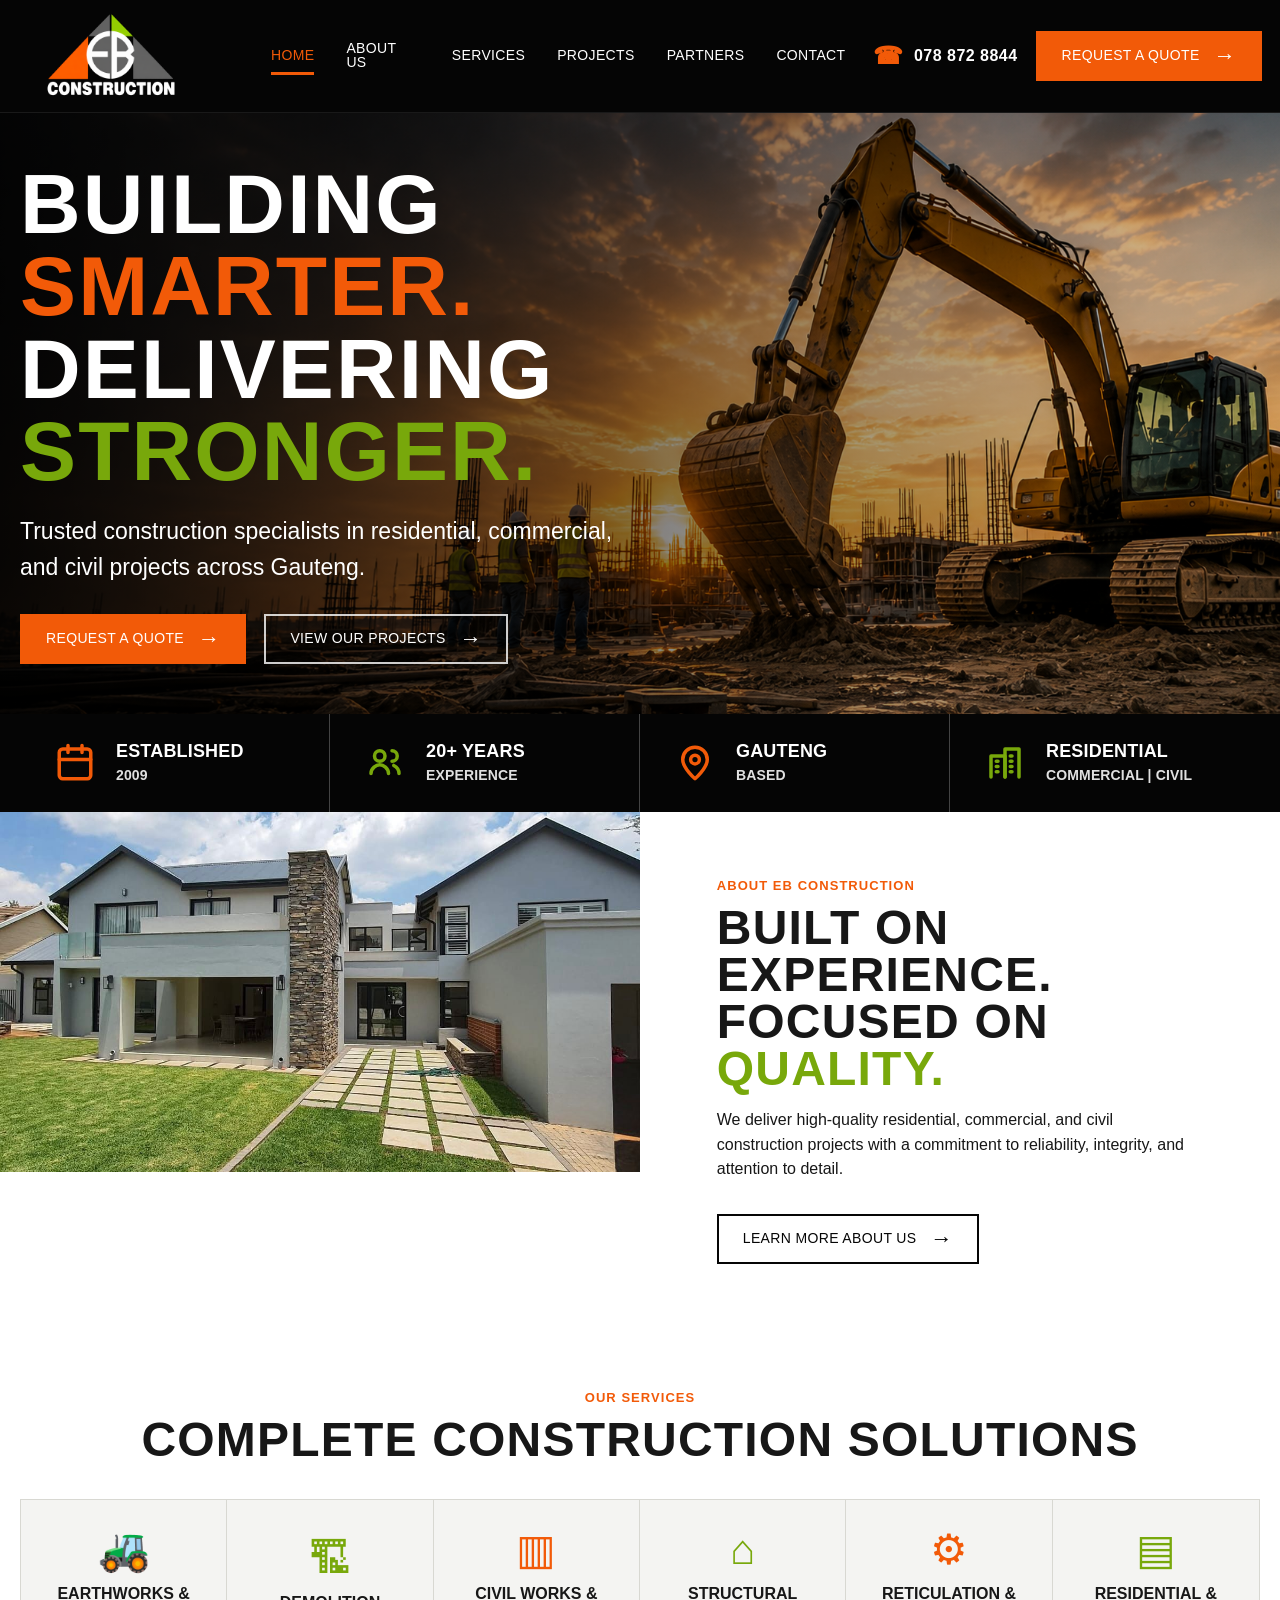
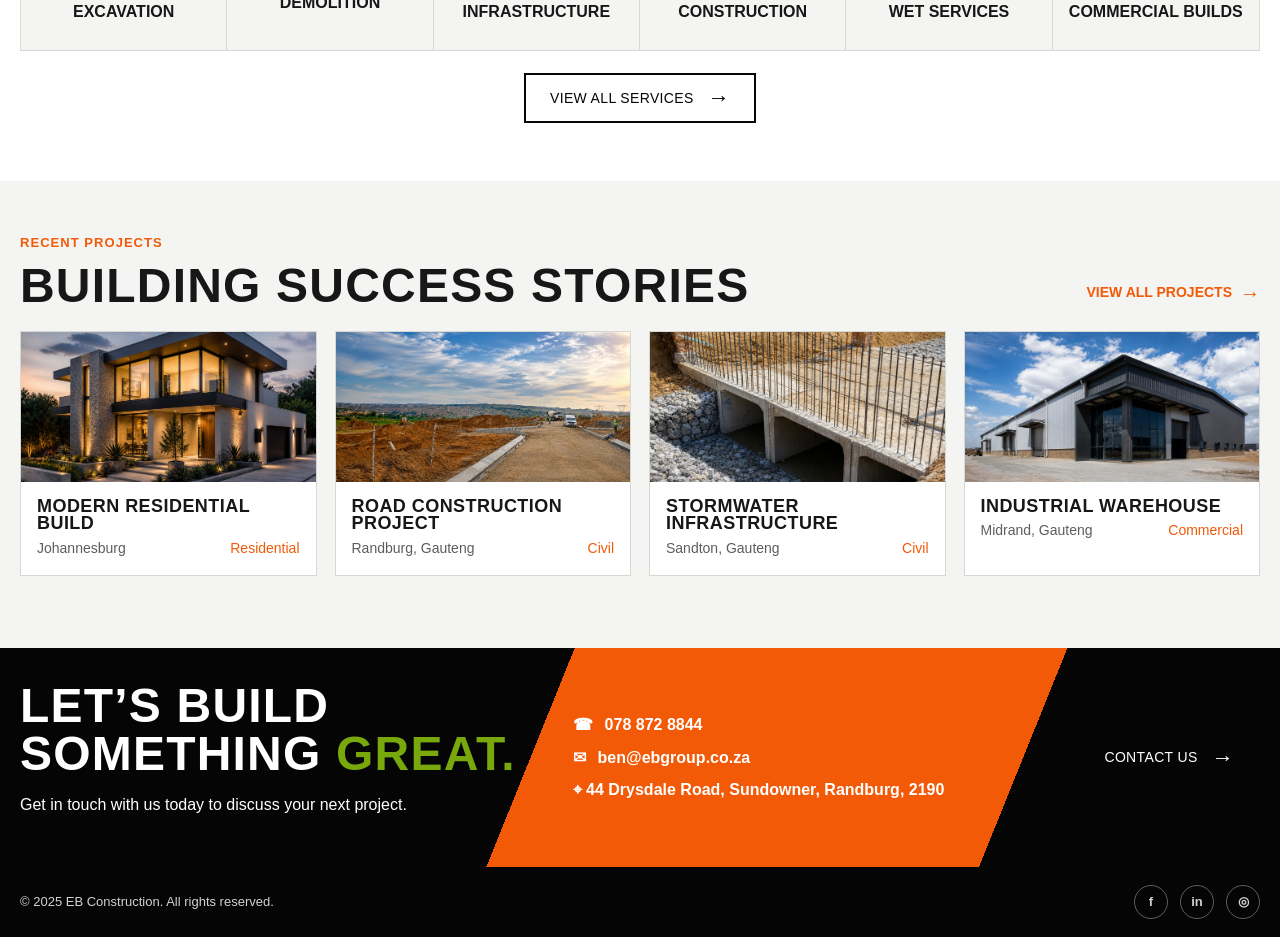
==== index.html @ 43e81b24 "Initial EB Construction preview website" ====
<!doctype html>
<html lang="en">
<head>
  <meta charset="utf-8">
  <meta name="viewport" content="width=device-width, initial-scale=1">
  <title>EB Construction | Building Excellence. Delivering Quality.</title>
  <meta name="description" content="EB Construction provides residential, commercial and civil construction services across Gauteng.">
  <link rel="icon" href="assets/favicon.svg" type="image/svg+xml">
  <link rel="apple-touch-icon" href="assets/favicon.svg">
  <link rel="stylesheet" href="assets/css/styles.css">
</head>
<body>
  <header class="site-header">
    <div class="header-inner">
      <!-- Replace assets/logos/logo.png with the client supplied transparent logo. -->
      <a class="logo-link" href="index.html" aria-label="EB Construction Home">
        <img src="assets/logos/logo.png" alt="EB Construction logo">
      </a>

      <nav class="nav" aria-label="Main navigation">
      <a href="index.html" class="active">Home</a>
      <a href="about.html" class="">About Us</a>
      <a href="services.html" class="">Services</a>
      <a href="projects.html" class="">Projects</a>
      <a href="partners.html" class="">Partners</a>
      <a href="contact.html" class="">Contact</a>
      </nav>

      <div class="header-actions">
        <a class="header-phone" href="tel:+27788728844"><span class="phone-icon">☎</span>078 872 8844</a>
        <a class="btn btn-primary" href="contact.html#quote">Request a Quote</a>
        <button class="menu-toggle" type="button" data-menu-toggle aria-label="Open menu" aria-expanded="false">
          <span></span><span></span><span></span>
        </button>
      </div>
    </div>
  </header>

  <main>
    <section class="home-hero">
      <div class="container">
        <div class="hero-content">
          <h1 class="display hero-title"><span>Building</span><span class="orange">Smarter.</span><span>Delivering</span><span class="green">Stronger.</span></h1>
          <p class="hero-subtitle">Trusted construction specialists in residential, commercial, and civil projects across Gauteng.</p>
          <div class="hero-actions">
            <a class="btn btn-primary" href="contact.html#quote">Request a Quote</a>
            <a class="btn btn-outline" href="projects.html">View Our Projects</a>
          </div>
        </div>
      </div>
    </section>

  <section class="stats-band" aria-label="Company highlights">
    <div class="container stats-grid">
        <div class="stat">
          <div class="stat-icon" aria-hidden="true">
            <svg viewBox="0 0 24 24">
              <rect x="3" y="4" width="18" height="17" rx="2"></rect>
              <path d="M8 2v4M16 2v4M3 10h18"></path>
            </svg>
          </div>
          <div><strong>Established</strong><small>2009</small></div>
        </div>
        <div class="stat">
          <div class="stat-icon" aria-hidden="true">
            <svg viewBox="0 0 24 24">
              <circle cx="9" cy="8" r="3"></circle>
              <path d="M4 18c0-3 3-5 5-5s5 2 5 5"></path>
              <path d="M16 11a3 3 0 1 0 0-6"></path>
              <path d="M20 18c0-2-1.2-3.7-3-4.6"></path>
            </svg>
          </div>
          <div><strong>20+ Years</strong><small>Experience</small></div>
        </div>
        <div class="stat">
          <div class="stat-icon" aria-hidden="true">
            <svg viewBox="0 0 24 24">
              <path d="M12 21s7-6 7-11a7 7 0 1 0-14 0c0 5 7 11 7 11Z"></path>
              <circle cx="12" cy="10" r="2.5"></circle>
            </svg>
          </div>
          <div><strong>Gauteng</strong><small>Based</small></div>
        </div>
        <div class="stat">
          <div class="stat-icon" aria-hidden="true">
            <svg viewBox="0 0 24 24">
              <path d="M4 20V8h8v12"></path>
              <path d="M12 20V4h8v16"></path>
              <path d="M7 11h1M7 14h1M7 17h1M15 8h1M15 11h1M15 14h1M15 17h1"></path>
            </svg>
          </div>
          <div><strong>Residential</strong><small>Commercial | Civil</small></div>
        </div>
    </div>
  </section>


    <section class="split-feature">
      <div class="image">
        <!-- Replace assets/images/about-home.jpg with the supplied modern residential/building image. -->
        <img src="assets/images/about-home.jpg" alt="Modern residential construction project">
      </div>
      <div class="copy">
        <p class="eyebrow">About EB Construction</p>
        <h2 class="section-title">Built on experience.<br>Focused on <span class="green">quality.</span></h2>
        <p>We deliver high-quality residential, commercial, and civil construction projects with a commitment to reliability, integrity, and attention to detail.</p>
        <p><a class="btn btn-dark" href="about.html">Learn More About Us</a></p>
      </div>
    </section>

    <section class="services-strip">
      <div class="container">
        <div class="section-head">
          <p class="eyebrow">Our Services</p>
          <h2 class="section-title">Complete Construction Solutions</h2>
        </div>
        <div class="service-mini-grid">
          <a class="service-mini" href="services.html#earthworks"><span class="mini-icon">🚜</span><strong>Earthworks &<br>Excavation</strong></a>
          <a class="service-mini" href="services.html#demolition"><span class="mini-icon">🏗</span><strong>Demolition</strong></a>
          <a class="service-mini" href="services.html#civil"><span class="mini-icon">▥</span><strong>Civil Works &<br>Infrastructure</strong></a>
          <a class="service-mini" href="services.html#structural"><span class="mini-icon">⌂</span><strong>Structural<br>Construction</strong></a>
          <a class="service-mini" href="services.html#wet-services"><span class="mini-icon">⚙</span><strong>Reticulation &<br>Wet Services</strong></a>
          <a class="service-mini" href="services.html#residential"><span class="mini-icon">▤</span><strong>Residential &<br>Commercial Builds</strong></a>
        </div>
        <div class="center-actions"><a class="btn btn-dark" href="services.html">View All Services</a></div>
      </div>
    </section>

    <section class="projects-preview">
      <div class="container">
        <div class="section-row-head">
          <div>
            <p class="eyebrow">Recent Projects</p>
            <h2 class="section-title">Building Success Stories</h2>
          </div>
          <a class="link-arrow" href="projects.html">View All Projects</a>
        </div>
        <div class="project-grid">
          <article class="project-card"><img src="assets/images/project-1.jpg" alt="Modern residential build"><div class="project-body"><h3 class="card-title">Modern Residential Build</h3><div class="project-meta"><span>Johannesburg</span><span class="type">Residential</span></div></div></article>
          <article class="project-card"><img src="assets/images/project-2.jpg" alt="Road construction project"><div class="project-body"><h3 class="card-title">Road Construction Project</h3><div class="project-meta"><span>Randburg, Gauteng</span><span class="type">Civil</span></div></div></article>
          <article class="project-card"><img src="assets/images/project-5.jpg" alt="Stormwater infrastructure"><div class="project-body"><h3 class="card-title">Stormwater Infrastructure</h3><div class="project-meta"><span>Sandton, Gauteng</span><span class="type">Civil</span></div></div></article>
          <article class="project-card"><img src="assets/images/project-3.jpg" alt="Industrial warehouse"><div class="project-body"><h3 class="card-title">Industrial Warehouse</h3><div class="project-meta"><span>Midrand, Gauteng</span><span class="type">Commercial</span></div></div></article>
        </div>
      </div>
    </section>

  <section class="cta-strip">
    <div class="container cta-inner">
      <div>
        <h2 class="footer-heading">Let’s build something <span class="green">great.</span></h2>
        <p>Get in touch with us today to discuss your next project.</p>
      </div>
      <div class="cta-contact">
        <span>☎ <a href="tel:+27788728844">078 872 8844</a></span>
        <span>✉ <a href="mailto:ben@ebgroup.co.za">ben@ebgroup.co.za</a></span>
        <span>⌖ 44 Drysdale Road, Sundowner, Randburg, 2190</span>
      </div>
      <a class="btn btn-black" href="contact.html#quote">Contact Us</a>
    </div>
  </section>
  </main>
  <footer class="site-footer">
    <div class="container footer-inner">
      <span>© 2025 EB Construction. All rights reserved.</span>
      <div class="socials" aria-label="Social media links">
        <!-- Replace # with real social links when available. -->
        <a href="#" aria-label="Facebook">f</a>
        <a href="#" aria-label="LinkedIn">in</a>
        <a href="#" aria-label="Instagram">◎</a>
      </div>
    </div>
  </footer>
  <script src="assets/js/main.js"></script>
</body>
</html>
---- assets/css/styles.css ----
/* =========================================================
   EB Construction static website
   Main colours and editable variables
   ========================================================= */
:root {
  --black: #050505;
  --dark: #0b0b0b;
  --dark-2: #141414;
  --white: #ffffff;
  --off-white: #f4f4f2;
  --light: #eeeeea;
  --text: #171717;
  --muted: #5d5d5d;
  --line: #d8d8d2;
  --orange: #f25a08;
  --orange-dark: #d94802;
  --green: #78a80b;
  --green-dark: #5e8506;
  --shadow: 0 18px 45px rgba(0, 0, 0, .14);
  --max: 1240px;
}

* { box-sizing: border-box; }
html { scroll-behavior: smooth; }
body {
  margin: 0;
  color: var(--text);
  background: var(--off-white);
  font-family: Arial, Helvetica, sans-serif;
  line-height: 1.55;
}
img { display: block; width: 100%; height: auto; }
a { color: inherit; text-decoration: none; }
button, input, textarea { font: inherit; }

/* Heavy condensed style used to mimic the supplied mockups */
.display,
.section-title,
.page-kicker,
.nav a,
.btn,
.card-title,
.footer-heading {
  font-family: Impact, "Arial Black", "Arial Narrow", Arial, sans-serif;
  letter-spacing: .025em;
  text-transform: uppercase;
  line-height: .98;
}

.container {
  width: min(var(--max), calc(100% - 40px));
  margin: 0 auto;
}
.orange { color: var(--orange); }
.green { color: var(--green); }
.muted { color: var(--muted); }

/* =========================================================
   Header and navigation
   ========================================================= */
.site-header {
  background: var(--black);
  color: var(--white);
  border-bottom: 1px solid rgba(255,255,255,.08);
  position: sticky;
  top: 0;
  z-index: 50;
}
.header-inner {
  width: min(1320px, calc(100% - 36px));
  margin: 0 auto;
  display: grid;
  grid-template-columns: 225px 1fr auto;
  align-items: center;
  min-height: 112px;
  gap: 28px;
}
.logo-link { display: inline-flex; align-items: center; }
.logo-link img { width: 185px; max-height: 95px; object-fit: contain; }
.nav {
  display: flex;
  justify-content: center;
  align-items: center;
  gap: 32px;
}
.nav a {
  font-size: 14px;
  color: var(--white);
  position: relative;
  padding: 16px 0;
}
.nav a::after {
  content: "";
  position: absolute;
  left: 0;
  right: 0;
  bottom: 4px;
  height: 3px;
  background: var(--orange);
  transform: scaleX(0);
  transform-origin: left;
  transition: .2s ease;
}
.nav a:hover,
.nav a.active { color: var(--orange); }
.nav a:hover::after,
.nav a.active::after { transform: scaleX(1); }
.header-actions {
  display: flex;
  align-items: center;
  gap: 18px;
  white-space: nowrap;
}
.header-phone {
  display: inline-flex;
  align-items: center;
  gap: 10px;
  font-weight: 800;
  letter-spacing: .03em;
}
.header-phone .phone-icon { color: var(--orange); font-size: 24px; }
.menu-toggle {
  display: none;
  width: 46px;
  height: 42px;
  border: 1px solid rgba(255,255,255,.35);
  border-radius: 0;
  background: transparent;
  color: var(--white);
  cursor: pointer;
}
.menu-toggle span {
  display: block;
  width: 24px;
  height: 2px;
  margin: 5px auto;
  background: var(--white);
}

/* =========================================================
   Buttons and reusable UI
   ========================================================= */
.btn {
  display: inline-flex;
  align-items: center;
  justify-content: center;
  gap: 14px;
  min-height: 50px;
  padding: 0 24px;
  border: 2px solid currentColor;
  font-size: 14px;
  cursor: pointer;
  transition: .2s ease;
}
.btn::after { content: "→"; font-family: Arial, sans-serif; font-size: 22px; line-height: 1; }
.btn-primary {
  color: var(--white);
  background: var(--orange);
  border-color: var(--orange);
}
.btn-primary:hover { background: var(--orange-dark); border-color: var(--orange-dark); transform: translateY(-1px); }
.btn-outline {
  color: var(--white);
  background: transparent;
  border-color: rgba(255,255,255,.8);
}
.btn-outline:hover { border-color: var(--orange); color: var(--orange); }
.btn-dark {
  color: var(--black);
  border-color: var(--black);
  background: transparent;
}
.btn-dark:hover { color: var(--white); background: var(--black); }
.btn-black {
  color: var(--white);
  background: var(--black);
  border-color: var(--black);
}
.btn-black:hover { background: var(--orange); border-color: var(--orange); }

.section-pad { padding: 72px 0; }
.section-head {
  text-align: center;
  margin-bottom: 36px;
}
.eyebrow {
  color: var(--orange);
  font-size: 13px;
  font-weight: 900;
  text-transform: uppercase;
  letter-spacing: .08em;
  margin: 0 0 8px;
}
.section-title {
  margin: 0;
  font-size: clamp(30px, 4vw, 48px);
}
.rule-title {
  display: flex;
  align-items: center;
  justify-content: center;
  gap: 22px;
  margin-bottom: 34px;
}
.rule-title::before,
.rule-title::after {
  content: "";
  width: 74px;
  height: 2px;
  background: var(--orange);
}

/* =========================================================
   Home hero
   ========================================================= */
.home-hero {
  min-height: 535px;
  position: relative;
  background:
    linear-gradient(90deg, rgba(0,0,0,.88) 0%, rgba(0,0,0,.55) 40%, rgba(0,0,0,.12) 100%),
    url("../images/hero-home.jpg") center/cover no-repeat;
  color: var(--white);
}
.home-hero .container {
  min-height: 535px;
  display: flex;
  align-items: center;
}
.hero-content { max-width: 620px; padding: 50px 0; }
.hero-title {
  margin: 0 0 22px;
  font-size: clamp(54px, 8.5vw, 84px);
}
.hero-title span { display: block; }
.hero-subtitle {
  font-size: clamp(18px, 2.1vw, 23px);
  max-width: 610px;
  margin: 0 0 28px;
}
.hero-actions { display: flex; flex-wrap: wrap; gap: 18px; }

/* Black statistics bar */
.stats-band {
  background: var(--black);
  color: var(--white);
}
.stats-grid {
  display: grid;
  grid-template-columns: repeat(4, 1fr);
  align-items: stretch;
}
.stat {
  display: flex;
  align-items: center;
  gap: 18px;
  padding: 26px 32px;
  border-right: 1px solid rgba(255,255,255,.25);
}
.stat:last-child { border-right: 0; }
.stat-icon {
  width: 46px;
  height: 46px;
  display: grid;
  place-items: center;
  color: var(--orange);
  flex: 0 0 auto;
}

.stat:nth-child(even) .stat-icon {
  color: var(--green);
}

.stat-icon svg {
  width: 42px;
  height: 42px;
  stroke: currentColor;
  fill: none;
  stroke-width: 2;
  stroke-linecap: round;
  stroke-linejoin: round;
}
.stat strong {
  display: block;
  font-family: Arial, Helvetica, sans-serif;
  font-size: 18px;
  font-weight: 800;
  letter-spacing: .01em;
  line-height: 1.2;
  text-transform: uppercase;
}
.stat small {
  display: block;
  margin-top: 4px;
  color: rgba(255,255,255,.88);
  font-family: Arial, Helvetica, sans-serif;
  font-size: 14px;
  font-weight: 700;
  letter-spacing: .01em;
  line-height: 1.25;
  text-transform: uppercase;
}
.stat .big { font-size: 34px; font-weight: 800; }

/* Home about split */
.split-feature {
  display: grid;
  grid-template-columns: 1fr 1fr;
  background: var(--white);
}
.split-feature .image img {
  height: 360px;
  object-fit: cover;
}
.split-feature .copy {
  padding: clamp(36px, 5vw, 70px) clamp(28px, 6vw, 82px);
  display: flex;
  flex-direction: column;
  justify-content: center;
}
.split-feature .copy p { max-width: 560px; }

/* Home service icon strip */
.services-strip { background: var(--white); padding: 44px 0 58px; }
.service-mini-grid {
  display: grid;
  grid-template-columns: repeat(6, 1fr);
  border: 1px solid var(--line);
  background: var(--off-white);
}
.service-mini {
  min-height: 150px;
  padding: 24px 14px;
  border-right: 1px solid var(--line);
  display: flex;
  flex-direction: column;
  align-items: center;
  justify-content: center;
  text-align: center;
  gap: 14px;
}
.service-mini:last-child { border-right: 0; }
.service-mini .mini-icon { color: var(--orange); font-size: 42px; line-height: 1; }
.service-mini:nth-child(even) .mini-icon { color: var(--green); }
.service-mini strong {
  font-family: Impact, "Arial Black", Arial, sans-serif;
  text-transform: uppercase;
  font-size: 16px;
  line-height: 1.15;
}
.center-actions { text-align: center; margin-top: 22px; }

/* Project cards */
.projects-preview { background: var(--off-white); padding: 52px 0 72px; }
.section-row-head {
  display: flex;
  justify-content: space-between;
  align-items: end;
  gap: 24px;
  margin-bottom: 22px;
}
.link-arrow {
  color: var(--orange);
  font-weight: 900;
  text-transform: uppercase;
  font-size: 14px;
  display: inline-flex;
  gap: 8px;
  align-items: center;
}
.link-arrow::after { content: "→"; font-size: 20px; }
.project-grid {
  display: grid;
  grid-template-columns: repeat(4, 1fr);
  gap: 18px;
}
.project-card {
  background: var(--white);
  border: 1px solid var(--line);
  transition: .2s ease;
}
.project-card:hover { transform: translateY(-4px); box-shadow: var(--shadow); }
.project-card img { height: 150px; object-fit: cover; }
.project-body { padding: 16px; }
.card-title {
  font-size: 18px;
  margin: 0 0 5px;
}
.project-meta {
  display: flex;
  justify-content: space-between;
  gap: 12px;
  font-size: 14px;
  color: var(--muted);
}
.project-meta .type { color: var(--orange); }

/* =========================================================
   Inner page hero layouts
   ========================================================= */
.inner-hero {
  background: var(--white);
  position: relative;
  overflow: hidden;
}
.inner-hero-grid {
  display: grid;
  grid-template-columns: 46% 54%;
  min-height: 420px;
}
.inner-hero .copy {
  position: relative;
  z-index: 2;
  padding: 62px 54px 58px max(40px, calc((100vw - var(--max)) / 2 + 20px));
  background: var(--white);
  display: flex;
  flex-direction: column;
  justify-content: center;
}
.inner-hero .copy::after {
  content: "";
  position: absolute;
  top: 0;
  right: -95px;
  width: 180px;
  height: 100%;
  background: var(--white);
  transform: skewX(-13deg);
  transform-origin: top;
  z-index: -1;
}
.inner-hero .image img { height: 100%; min-height: 420px; object-fit: cover; }
.inner-hero.dark {
  background: var(--black);
  color: var(--white);
}
.inner-hero.dark .inner-hero-grid {
  grid-template-columns: 48% 52%;
  background:
    linear-gradient(90deg, rgba(0,0,0,.90), rgba(0,0,0,.42)),
    var(--hero-image) center/cover no-repeat;
}

/* Services page hero image */
.inner-hero.dark.services-hero .inner-hero-grid {
  background:
    linear-gradient(90deg, rgba(0,0,0,.90), rgba(0,0,0,.42)),
    url("../images/hero-services.jpg") center/cover no-repeat;
}
.inner-hero.dark .copy,
.inner-hero.dark .copy::after { background: transparent; }
.inner-hero.dark .image { display: none; }
.page-title {
  margin: 0 0 20px;
  font-size: clamp(58px, 8vw, 94px);
}
.page-title span { color: var(--orange); }
.page-kicker {
  margin: 0 0 20px;
  font-size: clamp(26px, 3.2vw, 38px);
}
.inner-hero p { max-width: 520px; font-size: 18px; }

/* About */
.story-grid {
  display: grid;
  grid-template-columns: 39% 61%;
  gap: 0;
  background: var(--white);
  border-top: 8px solid var(--off-white);
}
.story-copy { padding: 44px 48px; }
.story-copy h2,
.panel h2 { margin: 0 0 22px; }
.story-copy h2::before,
.panel h2::before {
  content: "";
  display: inline-block;
  width: 3px;
  height: 28px;
  margin-right: 18px;
  vertical-align: -5px;
  background: var(--orange);
}
.story-image img { height: 100%; object-fit: cover; min-height: 320px; }
.two-panels {
  display: grid;
  grid-template-columns: 1fr 1fr;
  gap: 14px;
  margin-top: 14px;
}
.panel {
  background: var(--white);
  border: 1px solid var(--line);
  padding: 34px 34px;
}
.leader-card {
  display: grid;
  grid-template-columns: 230px 1fr;
  gap: 34px;
  align-items: center;
}
.leader-card img { height: 290px; object-fit: cover; }
.leader-name { font-size: 34px; }
.signature {
  font-family: "Brush Script MT", "Segoe Script", cursive;
  font-size: 42px;
  color: #222;
  margin-top: 16px;
}
.approach-list { display: grid; gap: 18px; }
.approach-item {
  display: grid;
  grid-template-columns: 58px 1fr;
  gap: 16px;
  align-items: start;
  padding-bottom: 16px;
  border-bottom: 1px solid var(--line);
}
.approach-item:last-child { border-bottom: 0; padding-bottom: 0; }
.approach-icon {
  width: 48px; height: 48px; border-radius: 50%;
  border: 2px solid var(--green); color: var(--green);
  display: grid; place-items: center; font-size: 24px;
}
.approach-item:nth-child(even) .approach-icon { border-color: var(--orange); color: var(--orange); }
.mission-vision {
  display: grid;
  grid-template-columns: repeat(3, 1fr);
  gap: 0;
  background: var(--white);
  border-top: 1px solid var(--line);
}
.mv-item { padding: 35px; border-right: 1px solid var(--line); display: flex; gap: 20px; }
.mv-item:last-child { border-right: 0; }
.mv-icon { font-size: 42px; color: var(--orange); }
.mv-item:nth-child(2) .mv-icon { color: var(--green); }
.mv-sign { font-family: "Brush Script MT", cursive; font-size: 42px; line-height: .9; }

/* Services */
.services-list { background: var(--white); }
.service-grid {
  display: grid;
  grid-template-columns: 1fr 1fr;
  gap: 0 34px;
}
.service-item {
  display: grid;
  grid-template-columns: 96px 220px 1fr;
  align-items: center;
  gap: 24px;
  padding: 28px 0;
  border-top: 1px solid var(--line);
}
.service-item img { height: 150px; object-fit: cover; }
.hex-icon {
  width: 82px; height: 92px;
  clip-path: polygon(25% 4%, 75% 4%, 100% 50%, 75% 96%, 25% 96%, 0 50%);
  display: grid; place-items: center;
  background: var(--orange); color: var(--white); font-size: 38px;
}
.service-item:nth-child(even) .hex-icon { background: var(--green); }
.service-item h3 { margin: 0 0 10px; color: var(--orange); font-size: 26px; }
.service-item:nth-child(even) h3 { color: var(--green); }
.why-grid {
  display: grid;
  grid-template-columns: repeat(4, 1fr);
  gap: 0;
  background: var(--off-white);
  border: 1px solid var(--line);
}
.why-item { padding: 32px 24px; border-right: 1px solid var(--line); display: flex; gap: 16px; }
.why-item:last-child { border-right: 0; }
.why-icon { font-size: 40px; color: var(--orange); }
.why-item:nth-child(even) .why-icon { color: var(--green); }

/* Projects page */
.projects-page { background: var(--white); }
.projects-full-grid {
  display: grid;
  grid-template-columns: repeat(3, 1fr);
  gap: 14px;
}
.projects-full-grid .project-card img { height: 210px; }
.projects-full-grid .card-title { font-size: 22px; }
.project-number { color: var(--orange); margin-right: 6px; }

/* Partners */
.partners-table { background: var(--white); border: 1px solid var(--line); }
.partner-row {
  display: grid;
  grid-template-columns: 260px 1fr;
  border-bottom: 1px solid var(--line);
}
.partner-row:last-child { border-bottom: 0; }
.partner-category {
  background: var(--black);
  color: var(--white);
  padding: 28px 26px;
  display: flex;
  align-items: center;
  gap: 16px;
  clip-path: polygon(0 0, 92% 0, 100% 50%, 92% 100%, 0 100%);
  margin: 8px 0 8px 8px;
}
.partner-category .cat-icon {
  width: 42px;
  height: 42px;
  display: grid;
  place-items: center;
  color: var(--orange);
  flex: 0 0 auto;
}

.partner-category .cat-icon svg {
  width: 38px;
  height: 38px;
  stroke: currentColor;
  fill: none;
  stroke-width: 2;
  stroke-linecap: round;
  stroke-linejoin: round;
}
.partner-category strong {
  font-family: Arial, Helvetica, sans-serif;
  font-size: 16px;
  font-weight: 800;
  letter-spacing: .01em;
  line-height: 1.22;
  text-transform: uppercase;
}
.partner-logos {
  display: grid;
  grid-template-columns: repeat(3, 1fr);
  align-items: center;
  gap: 0;
  padding: 10px 10px 10px 22px;
}
.partner-logos img { height: 96px; object-fit: contain; padding: 14px; border-right: 1px solid var(--line); }
.partner-logos img:last-child { border-right: 0; }
.commitment-grid {
  display: grid;
  grid-template-columns: repeat(4, 1fr);
  background: var(--white);
  border: 1px solid var(--line);
}
.commitment-item { padding: 28px; border-right: 1px solid var(--line); display: flex; gap: 16px; }
.commitment-item:last-child { border-right: 0; }
.commitment-icon { font-size: 42px; color: var(--green); }
.commitment-item:nth-child(even) .commitment-icon { color: var(--orange); }

/* Contact */
.contact-methods {
  display: grid;
  grid-template-columns: repeat(5, 1fr);
  background: var(--white);
  border: 1px solid var(--line);
}
.contact-method {
  text-align: center;
  padding: 34px 18px;
  border-right: 1px solid var(--line);
}
.contact-method:last-child { border-right: 0; }
.contact-icon {
  width: 60px; height: 60px; border-radius: 50%;
  display: grid; place-items: center;
  margin: 0 auto 14px;
  color: var(--white); background: var(--green); font-size: 28px;
}
.contact-method strong { display: block; text-transform: uppercase; font-weight: 900; margin-bottom: 8px; }
.contact-method a,
.contact-method span { color: var(--orange); font-weight: 800; }
.contact-layout {
  display: grid;
  grid-template-columns: 45% 55%;
  background: var(--white);
}
.contact-form-panel {
  background: var(--black);
  color: var(--white);
  padding: 44px 40px;
}
.contact-form-panel h2,
.map-panel h2 { margin-top: 0; }
.contact-form { display: grid; gap: 12px; }
.contact-form input,
.contact-form textarea {
  width: 100%;
  border: 0;
  background: var(--white);
  color: var(--text);
  padding: 15px 17px;
  outline: 2px solid transparent;
}
.contact-form textarea { min-height: 135px; resize: vertical; }
.contact-form input:focus,
.contact-form textarea:focus { outline-color: var(--orange); }
.contact-form .btn { width: 100%; margin-top: 6px; }
.form-note { color: rgba(255,255,255,.75); font-size: 13px; }
.backup-actions { display: flex; flex-wrap: wrap; gap: 10px; margin-top: 22px; }
.backup-actions .btn { min-height: 44px; font-size: 13px; }
.map-panel { padding: 44px 44px; }
.map-panel img { border: 1px solid var(--line); min-height: 360px; object-fit: cover; }

/* =========================================================
   CTA and footer
   ========================================================= */
.cta-strip {
  background: linear-gradient(112deg, var(--black) 0 42%, var(--orange) 42% 78%, var(--black) 78% 100%);
  color: var(--white);
  padding: 34px 0;
}
.cta-inner {
  display: grid;
  grid-template-columns: 1.1fr 1fr auto;
  align-items: center;
  gap: 38px;
}
.footer-heading { font-size: clamp(34px, 4vw, 48px); margin: 0 0 10px; }
.cta-contact { display: grid; gap: 8px; font-weight: 700; }
.cta-contact span { display: inline-flex; align-items: center; gap: 12px; }
.site-footer {
  background: var(--black);
  color: rgba(255,255,255,.82);
  padding: 18px 0;
  font-size: 13px;
}
.footer-inner { display: flex; justify-content: space-between; align-items: center; gap: 20px; }
.socials { display: flex; gap: 12px; }
.socials a {
  width: 34px; height: 34px; border: 1px solid rgba(255,255,255,.35); border-radius: 50%;
  display: grid; place-items: center;
  font-weight: 900;
}
.socials a:hover { color: var(--orange); border-color: var(--orange); }

/* =========================================================
   Responsive layouts
   ========================================================= */
@media (max-width: 1080px) {
  .header-inner { grid-template-columns: 180px 1fr auto; gap: 18px; min-height: 94px; }
  .logo-link img { width: 155px; }
  .nav { gap: 20px; }
  .header-phone { display: none; }
  .service-mini-grid { grid-template-columns: repeat(3, 1fr); }
  .service-mini:nth-child(3) { border-right: 0; }
  .project-grid { grid-template-columns: repeat(2, 1fr); }
  .service-grid { grid-template-columns: 1fr; }
  .why-grid, .commitment-grid { grid-template-columns: repeat(2, 1fr); }
  .why-item:nth-child(2), .commitment-item:nth-child(2) { border-right: 0; }
  .contact-methods { grid-template-columns: repeat(2, 1fr); }
  .contact-method { border-bottom: 1px solid var(--line); }
  .contact-method:nth-child(even) { border-right: 0; }
  .contact-method:last-child { grid-column: 1 / -1; border-bottom: 0; }
}

@media (max-width: 860px) {
  .container { width: min(100% - 28px, var(--max)); }
  .header-inner { width: min(100% - 28px, 1320px); grid-template-columns: 1fr auto; }
  .header-actions .btn { display: none; }
  .menu-toggle { display: inline-block; }
  .nav {
    position: fixed;
    left: 0;
    right: 0;
    top: 86px;
    background: var(--black);
    border-top: 1px solid rgba(255,255,255,.1);
    display: grid;
    justify-content: stretch;
    gap: 0;
    transform: translateY(-120%);
    opacity: 0;
    pointer-events: none;
    transition: .22s ease;
  }
  body.nav-open .nav { transform: translateY(0); opacity: 1; pointer-events: auto; }
  .nav a { padding: 18px 26px; border-bottom: 1px solid rgba(255,255,255,.08); }
  .nav a::after { display: none; }
  .home-hero, .home-hero .container { min-height: 510px; }
  .hero-title { font-size: clamp(46px, 14vw, 66px); }
  .stats-grid { grid-template-columns: repeat(2, 1fr); }
  .stat:nth-child(2) { border-right: 0; }
  .stat { border-bottom: 1px solid rgba(255,255,255,.18); padding: 22px; }
  .stat:nth-child(3), .stat:nth-child(4) { border-bottom: 0; }
  .split-feature, .story-grid, .two-panels, .mission-vision, .contact-layout { grid-template-columns: 1fr; }
  .inner-hero-grid { grid-template-columns: 1fr; }
  .inner-hero .copy { padding: 48px 24px; }
  .inner-hero .copy::after { display: none; }
  .inner-hero .image img { min-height: 285px; }
  .page-title { font-size: clamp(48px, 14vw, 72px); }
  .leader-card { grid-template-columns: 1fr; }
  .leader-card img { max-width: 290px; }
  .projects-full-grid { grid-template-columns: repeat(2, 1fr); }
  .partner-row { grid-template-columns: 1fr; }
  .partner-category { clip-path: none; margin: 0; }
  .cta-strip { background: var(--black); }
  .cta-inner { grid-template-columns: 1fr; gap: 22px; }
  .footer-inner { flex-direction: column; text-align: center; }
}

@media (max-width: 620px) {
  .logo-link img { width: 142px; }
  .header-inner { min-height: 86px; }
  .nav { top: 86px; }
  .hero-actions { display: grid; }
  .stats-grid, .service-mini-grid, .project-grid, .why-grid, .projects-full-grid, .commitment-grid, .contact-methods { grid-template-columns: 1fr; }
  .stat, .stat:nth-child(2), .stat:nth-child(3) { border-right: 0; border-bottom: 1px solid rgba(255,255,255,.18); }
  .stat:last-child { border-bottom: 0; }
  .service-mini { border-right: 0; border-bottom: 1px solid var(--line); }
  .service-mini:last-child { border-bottom: 0; }
  .section-row-head { display: block; }
  .section-row-head .link-arrow { margin-top: 10px; }
  .service-item { grid-template-columns: 76px 1fr; gap: 18px; }
  .service-item img { grid-column: 1 / -1; height: 180px; order: -1; }
  .hex-icon { width: 66px; height: 76px; font-size: 30px; }
  .why-item, .commitment-item, .mv-item { border-right: 0; border-bottom: 1px solid var(--line); }
  .why-item:last-child, .commitment-item:last-child, .mv-item:last-child { border-bottom: 0; }
  .partner-logos { grid-template-columns: 1fr; padding: 12px; }
  .partner-logos img { border-right: 0; border-bottom: 1px solid var(--line); }
  .partner-logos img:last-child { border-bottom: 0; }
  .contact-method { border-right: 0; }
  .rule-title::before, .rule-title::after { width: 36px; }
  .map-panel, .contact-form-panel, .story-copy, .panel { padding: 30px 22px; }
}
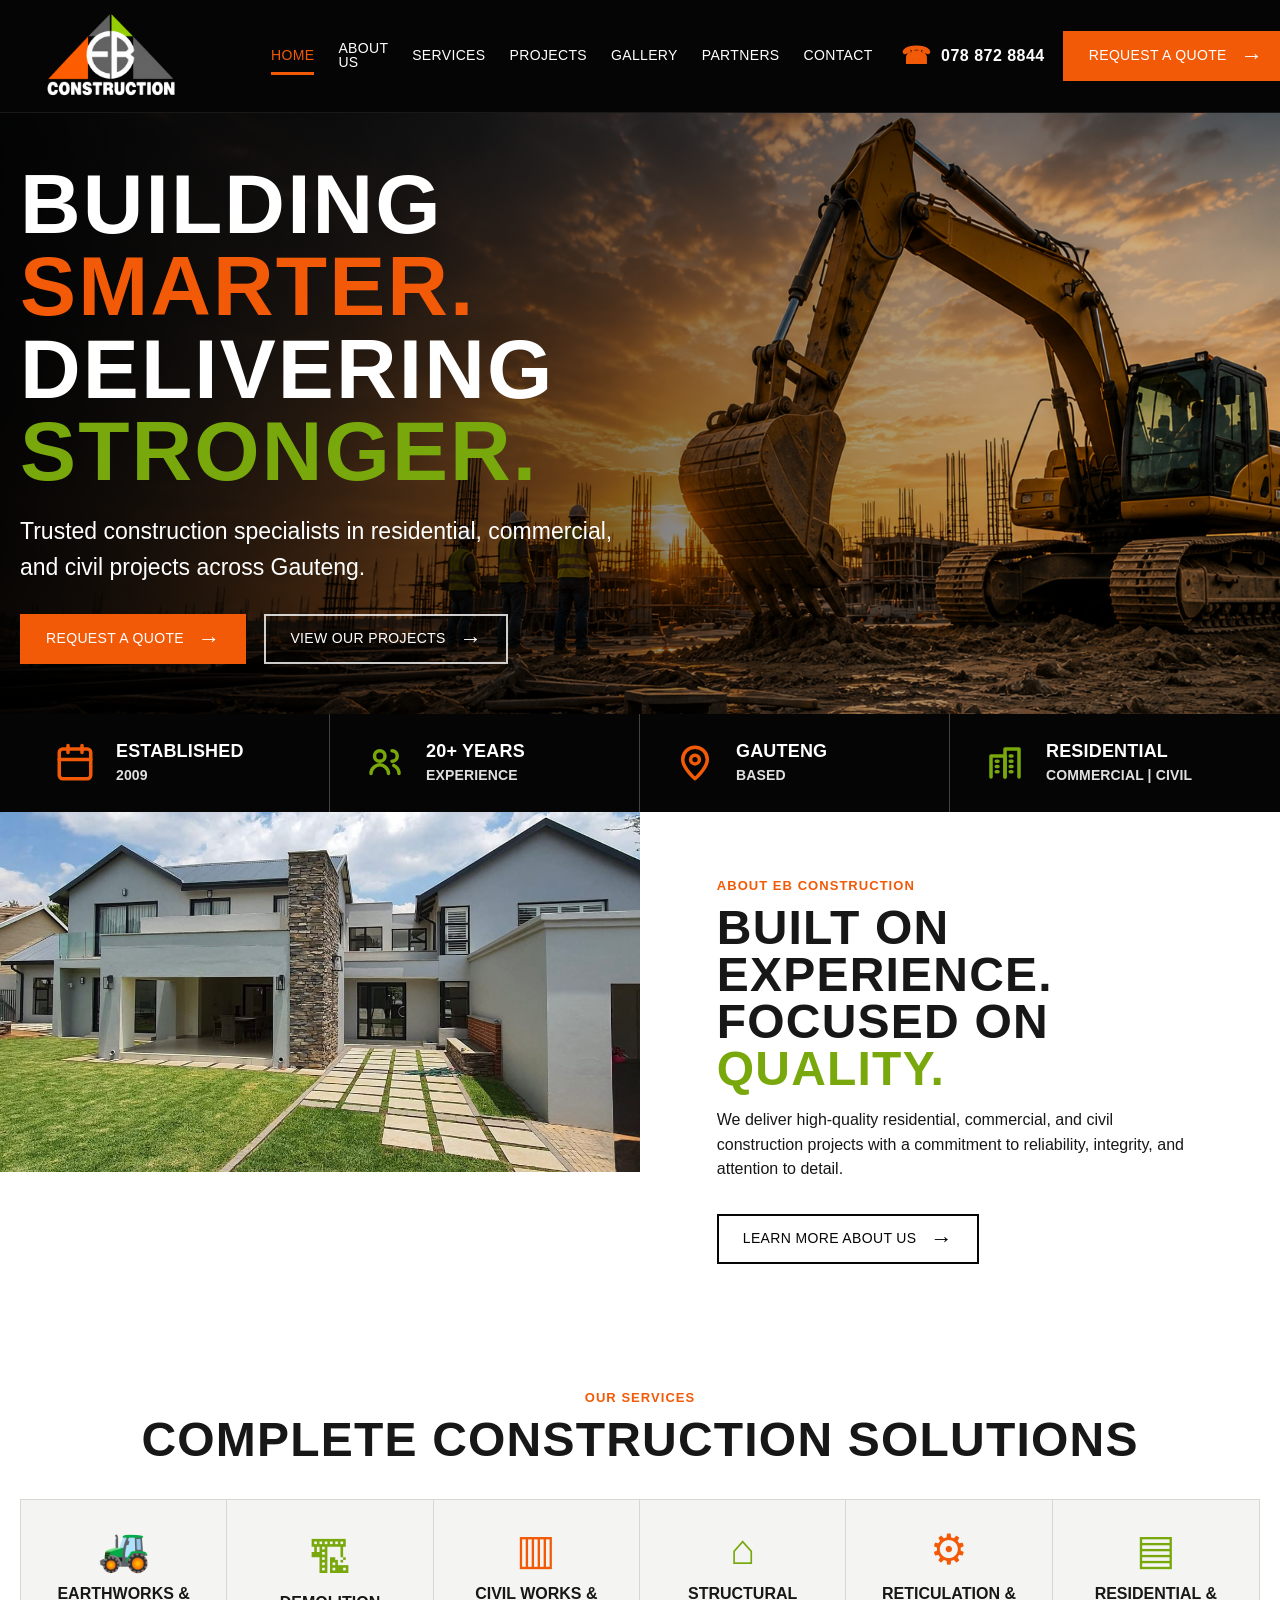
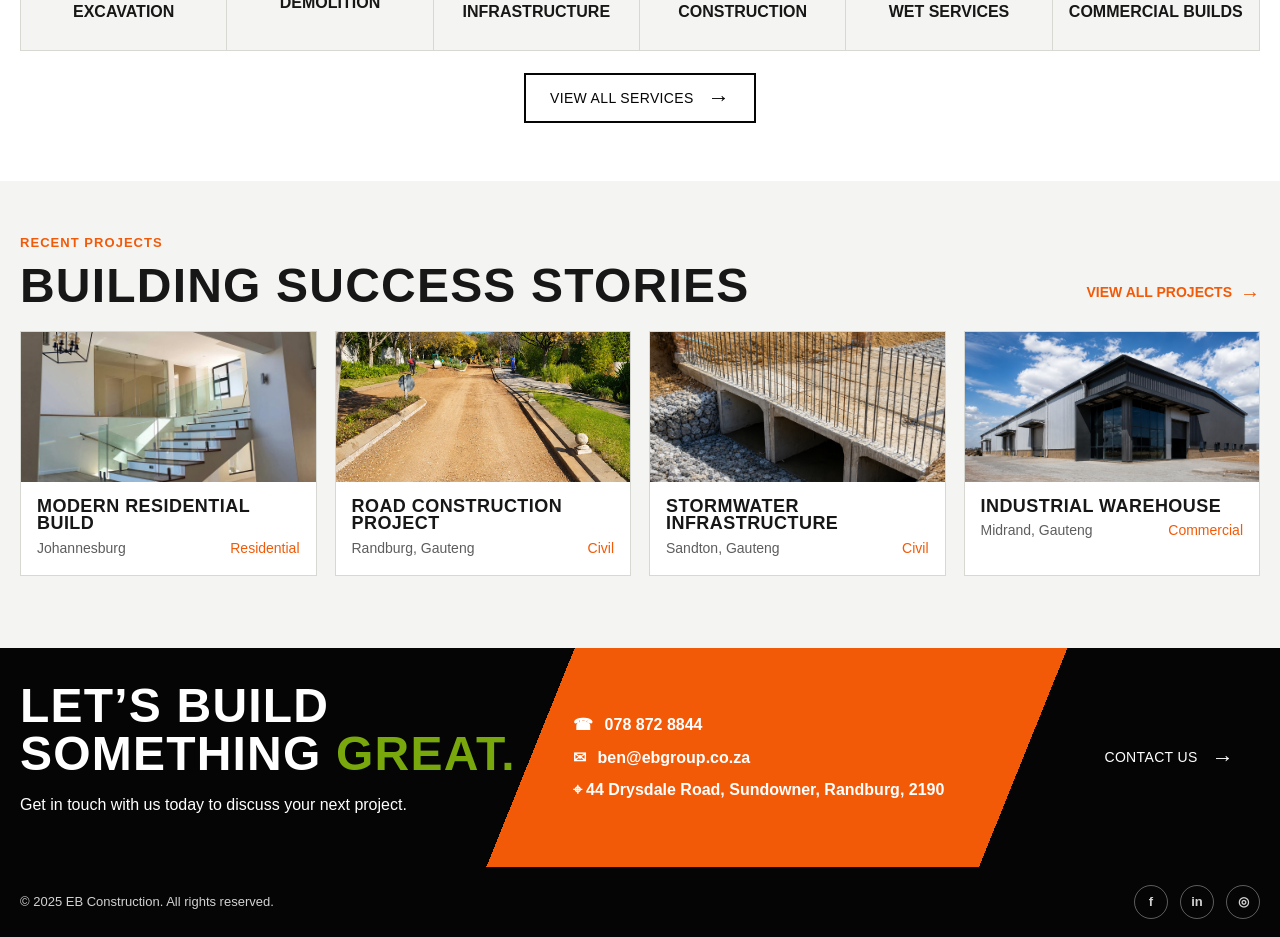
==== commit 9c25b9b0: "Add gallery page" ====
--- a/index.html
+++ b/index.html
@@ -22,6 +22,7 @@
       <a href="about.html" class="">About Us</a>
       <a href="services.html" class="">Services</a>
       <a href="projects.html" class="">Projects</a>
+      <a href="gallery.html" class="">Gallery</a>
       <a href="partners.html" class="">Partners</a>
       <a href="contact.html" class="">Contact</a>
       </nav>
--- a/assets/css/styles.css
+++ b/assets/css/styles.css
@@ -81,7 +81,7 @@
   display: flex;
   justify-content: center;
   align-items: center;
-  gap: 32px;
+  gap: 24px;
 }
 .nav a {
   font-size: 14px;
@@ -450,10 +450,16 @@
 .inner-hero.dark .copy::after { background: transparent; }
 .inner-hero.dark .image { display: none; }
 .page-title {
-  margin: 0 0 20px;
+  margin: 0 0 26px;
   font-size: clamp(58px, 8vw, 94px);
-}
-.page-title span { color: var(--orange); }
+  line-height: .98;
+  letter-spacing: -0.03em;
+}
+
+.page-title span {
+  display: block;
+  color: var(--orange);
+}
 .page-kicker {
   margin: 0 0 20px;
   font-size: clamp(26px, 3.2vw, 38px);
@@ -499,7 +505,14 @@
   gap: 34px;
   align-items: center;
 }
+
+.leader-card-text-only {
+  grid-template-columns: 1fr;
+  max-width: 430px;
+}
+
 .leader-card img { height: 290px; object-fit: cover; }
+
 .leader-name { font-size: 34px; }
 .signature {
   font-family: "Brush Script MT", "Segoe Script", cursive;
@@ -534,7 +547,16 @@
 .mv-item:last-child { border-right: 0; }
 .mv-icon { font-size: 42px; color: var(--orange); }
 .mv-item:nth-child(2) .mv-icon { color: var(--green); }
-.mv-sign { font-family: "Brush Script MT", cursive; font-size: 42px; line-height: .9; }
+.mv-sign {
+  font-family: "Brush Script MT", cursive;
+  font-size: 42px;
+  line-height: .9;
+  margin: 0 0 8px;
+}
+
+.mv-item .section-title {
+  line-height: .92;
+}
 
 /* Services */
 .services-list { background: var(--white); }
@@ -637,6 +659,94 @@
 }
 .partner-logos img { height: 96px; object-fit: contain; padding: 14px; border-right: 1px solid var(--line); }
 .partner-logos img:last-child { border-right: 0; }
+/* Associates */
+.associates-section {
+  background: var(--off-white);
+}
+
+.associates-intro {
+  max-width: 720px;
+  margin: -12px auto 30px;
+  text-align: center;
+  color: var(--muted);
+  font-size: 17px;
+}
+
+.associates-grid {
+  display: grid;
+  grid-template-columns: repeat(2, 1fr);
+  gap: 16px;
+}
+
+.associate-card {
+  position: relative;
+  background: var(--white);
+  border: 1px solid var(--line);
+  padding: 28px 30px;
+  box-shadow: 0 10px 24px rgba(0,0,0,.05);
+  transition: .2s ease;
+}
+
+.associate-card:hover {
+  transform: translateY(-3px);
+  box-shadow: var(--shadow);
+}
+
+.associate-card::before {
+  content: "";
+  position: absolute;
+  left: 0;
+  top: 28px;
+  width: 5px;
+  height: 42px;
+  background: var(--orange);
+}
+
+.associate-card:nth-child(even)::before {
+  background: var(--green);
+}
+
+.associate-tag {
+  display: inline-block;
+  margin-bottom: 12px;
+  padding: 6px 10px;
+  background: var(--black);
+  color: var(--white);
+  font-size: 11px;
+  font-weight: 900;
+  text-transform: uppercase;
+  letter-spacing: .08em;
+}
+
+.associate-card h3 {
+  margin: 0 0 8px;
+  font-family: Impact, "Arial Black", "Arial Narrow", Arial, sans-serif;
+  font-size: 30px;
+  line-height: .95;
+  letter-spacing: .025em;
+  text-transform: uppercase;
+}
+
+.associate-service {
+  margin: 0 0 14px;
+  color: var(--orange);
+  font-weight: 900;
+  line-height: 1.3;
+}
+
+.associate-card p {
+  margin: 7px 0;
+  line-height: 1.45;
+}
+
+.associate-card a {
+  color: var(--text);
+  font-weight: 700;
+}
+
+.associate-card a:hover {
+  color: var(--orange);
+}
 .commitment-grid {
   display: grid;
   grid-template-columns: repeat(4, 1fr);
@@ -647,6 +757,187 @@
 .commitment-item:last-child { border-right: 0; }
 .commitment-icon { font-size: 42px; color: var(--green); }
 .commitment-item:nth-child(even) .commitment-icon { color: var(--orange); }
+
+/* Gallery */
+.gallery-section {
+  background: var(--white);
+}
+
+.gallery-intro {
+  max-width: 760px;
+  margin: 16px auto 0;
+  color: var(--muted);
+  font-size: 17px;
+}
+
+.gallery-grid {
+  display: grid;
+  grid-template-columns: repeat(4, 1fr);
+  grid-auto-rows: 190px;
+  gap: 16px;
+}
+
+.gallery-card {
+  position: relative;
+  display: block;
+  width: 100%;
+  height: 100%;
+  padding: 0;
+  border: 1px solid var(--line);
+  background: var(--black);
+  cursor: pointer;
+  overflow: hidden;
+  box-shadow: 0 10px 24px rgba(0,0,0,.08);
+  transition: transform .22s ease, box-shadow .22s ease;
+}
+
+.gallery-card.gallery-featured {
+  grid-column: span 2;
+  grid-row: span 2;
+}
+
+.gallery-card::after {
+  content: "";
+  position: absolute;
+  inset: 0;
+  background: linear-gradient(
+    180deg,
+    rgba(0,0,0,0) 45%,
+    rgba(0,0,0,.28) 100%
+  );
+  pointer-events: none;
+  opacity: 0;
+  transition: opacity .22s ease;
+}
+
+.gallery-card img {
+  width: 100%;
+  height: 100%;
+  object-fit: cover;
+  transition: transform .28s ease, opacity .28s ease;
+}
+
+.gallery-card:hover {
+  transform: translateY(-4px);
+  box-shadow: var(--shadow);
+}
+
+.gallery-card:hover::after {
+  opacity: 1;
+}
+
+.gallery-card:hover img {
+  transform: scale(1.055);
+  opacity: .94;
+}
+
+.gallery-lightbox {
+  position: fixed;
+  inset: 0;
+  z-index: 100;
+  display: none;
+  align-items: center;
+  justify-content: center;
+  padding: 24px;
+}
+
+.gallery-lightbox.is-open {
+  display: flex;
+}
+
+.gallery-lightbox-bg {
+  position: absolute;
+  inset: 0;
+  border: 0;
+  background: rgba(0,0,0,.9);
+  cursor: pointer;
+}
+
+.gallery-lightbox-content {
+  position: relative;
+  z-index: 2;
+  width: min(1120px, 100%);
+  color: var(--white);
+  text-align: center;
+}
+
+.gallery-lightbox-content img {
+  max-height: 82vh;
+  width: auto;
+  max-width: 100%;
+  margin: 0 auto;
+  object-fit: contain;
+  border: 3px solid rgba(255,255,255,.18);
+  background: var(--black);
+  box-shadow: 0 22px 70px rgba(0,0,0,.55);
+}
+
+.gallery-lightbox-meta {
+  display: flex;
+  justify-content: center;
+  align-items: center;
+  gap: 18px;
+  margin-top: 12px;
+  color: rgba(255,255,255,.9);
+  font-weight: 800;
+}
+
+.gallery-lightbox-meta p {
+  margin: 0;
+}
+
+.gallery-lightbox-meta span {
+  color: var(--orange);
+}
+
+.gallery-lightbox-close {
+  position: fixed;
+  top: 22px;
+  right: 26px;
+  z-index: 4;
+  width: 46px;
+  height: 46px;
+  border: 1px solid rgba(255,255,255,.5);
+  background: rgba(0,0,0,.45);
+  color: var(--white);
+  font-size: 34px;
+  line-height: 1;
+  cursor: pointer;
+}
+
+.gallery-lightbox-close:hover {
+  background: var(--orange);
+  border-color: var(--orange);
+}
+
+.gallery-lightbox-nav {
+  position: fixed;
+  top: 50%;
+  z-index: 4;
+  width: 58px;
+  height: 72px;
+  border: 1px solid rgba(255,255,255,.45);
+  background: rgba(0,0,0,.42);
+  color: var(--white);
+  font-size: 64px;
+  line-height: .8;
+  cursor: pointer;
+  transform: translateY(-50%);
+  transition: .2s ease;
+}
+
+.gallery-lightbox-nav:hover {
+  background: var(--orange);
+  border-color: var(--orange);
+}
+
+.gallery-lightbox-prev {
+  left: 28px;
+}
+
+.gallery-lightbox-next {
+  right: 28px;
+}
 
 /* Contact */
 .contact-methods {
@@ -740,7 +1031,7 @@
 @media (max-width: 1080px) {
   .header-inner { grid-template-columns: 180px 1fr auto; gap: 18px; min-height: 94px; }
   .logo-link img { width: 155px; }
-  .nav { gap: 20px; }
+  .nav { gap: 16px; }
   .header-phone { display: none; }
   .service-mini-grid { grid-template-columns: repeat(3, 1fr); }
   .service-mini:nth-child(3) { border-right: 0; }
@@ -752,6 +1043,15 @@
   .contact-method { border-bottom: 1px solid var(--line); }
   .contact-method:nth-child(even) { border-right: 0; }
   .contact-method:last-child { grid-column: 1 / -1; border-bottom: 0; }
+  .gallery-grid {
+    grid-template-columns: repeat(3, 1fr);
+    grid-auto-rows: 175px;
+  }
+
+  .gallery-card.gallery-featured {
+    grid-column: span 2;
+    grid-row: span 2;
+  }
 }
 
 @media (max-width: 860px) {
@@ -797,6 +1097,103 @@
   .cta-strip { background: var(--black); }
   .cta-inner { grid-template-columns: 1fr; gap: 22px; }
   .footer-inner { flex-direction: column; text-align: center; }
+    /* Services hero mobile fix */
+  .inner-hero.dark .inner-hero-grid,
+  .inner-hero.dark.services-hero .inner-hero-grid {
+    grid-template-columns: 1fr;
+    min-height: 560px;
+    background-position: center right;
+  }
+
+  .inner-hero.dark .copy {
+    width: 100%;
+    max-width: 100%;
+    padding: 52px 28px 56px;
+  }
+
+  .inner-hero.dark .page-title {
+    font-size: clamp(52px, 15vw, 72px);
+    line-height: .95;
+    margin-bottom: 26px;
+  }
+
+  .inner-hero.dark .page-kicker {
+    max-width: 330px;
+    font-size: 20px;
+    line-height: 1.08;
+    margin-bottom: 24px;
+  }
+
+  .inner-hero.dark .copy p:not(.page-kicker) {
+    max-width: 340px;
+    font-size: 18px;
+    line-height: 1.45;
+  }
+    /* Mobile: show normal inner page hero text over image */
+  .inner-hero:not(.dark) .inner-hero-grid {
+    position: relative;
+    display: block;
+    min-height: 560px;
+    overflow: hidden;
+  }
+
+  .inner-hero:not(.dark) .image {
+    position: absolute;
+    inset: 0;
+    z-index: 1;
+  }
+
+  .inner-hero:not(.dark) .image img {
+    width: 100%;
+    height: 100%;
+    min-height: 560px;
+    object-fit: cover;
+  }
+
+  .inner-hero:not(.dark) .copy {
+    position: relative;
+    z-index: 2;
+    min-height: 560px;
+    width: 100%;
+    max-width: 100%;
+    padding: 54px 28px 56px;
+    color: var(--white);
+    background: linear-gradient(
+      90deg,
+      rgba(0,0,0,.84) 0%,
+      rgba(0,0,0,.62) 48%,
+      rgba(0,0,0,.18) 100%
+    );
+    justify-content: center;
+  }
+
+  .inner-hero:not(.dark) .copy::after {
+    display: none;
+  }
+
+  .inner-hero:not(.dark) .page-title {
+    color: var(--white);
+    font-size: clamp(52px, 15vw, 72px);
+    line-height: .95;
+  }
+
+  .inner-hero:not(.dark) .page-title span {
+    color: var(--orange);
+  }
+
+  .inner-hero:not(.dark) .page-kicker {
+    max-width: 330px;
+    color: var(--white);
+    font-size: 20px;
+    line-height: 1.08;
+  }
+
+  .inner-hero:not(.dark) .copy p:not(.page-kicker) {
+    max-width: 340px;
+    color: var(--white);
+    font-size: 18px;
+    line-height: 1.45;
+  }
 }
 
 @media (max-width: 620px) {
@@ -822,4 +1219,161 @@
   .contact-method { border-right: 0; }
   .rule-title::before, .rule-title::after { width: 36px; }
   .map-panel, .contact-form-panel, .story-copy, .panel { padding: 30px 22px; }
-}
+  /* Partners page: improve commitment heading and cards on mobile */
+  .commitment-title {
+    display: block;
+    text-align: center;
+    font-size: clamp(30px, 9vw, 42px);
+    line-height: .95;
+    margin-bottom: 26px;
+  }
+
+  .commitment-title::before,
+  .commitment-title::after {
+    display: none;
+  }
+
+  .commitment-title .orange {
+    display: block;
+    margin-top: 4px;
+  }
+
+  .commitment-item {
+    display: grid;
+    grid-template-columns: 48px 1fr;
+    align-items: start;
+    gap: 14px;
+    padding: 26px 22px;
+  }
+
+  .commitment-icon {
+    font-size: 34px;
+    line-height: 1;
+  }
+
+  .commitment-item h3 {
+    margin: 0 0 8px;
+    font-size: 22px;
+    line-height: 1.1;
+  }
+
+  .commitment-item p {
+    margin: 0;
+    font-size: 16px;
+    line-height: 1.45;
+  }
+
+    /* Services hero small-phone refinement */
+  .inner-hero.dark.services-hero .inner-hero-grid {
+    min-height: 620px;
+    background-position: 68% center;
+  }
+
+  .inner-hero.dark .copy {
+    padding: 44px 26px 52px;
+  }
+
+  .inner-hero.dark .page-kicker {
+    max-width: 310px;
+    font-size: 18px;
+  }
+
+  .inner-hero.dark .copy p:not(.page-kicker) {
+    max-width: 310px;
+    font-size: 17px;
+  }
+
+    /* Small phone refinement for image hero pages */
+  .inner-hero:not(.dark) .inner-hero-grid,
+  .inner-hero:not(.dark) .copy,
+  .inner-hero:not(.dark) .image img {
+    min-height: 620px;
+  }
+
+  .inner-hero:not(.dark) .copy {
+    padding: 48px 26px 52px;
+  }
+
+  .inner-hero:not(.dark) .page-kicker {
+    max-width: 310px;
+    font-size: 18px;
+  }
+
+  .inner-hero:not(.dark) .copy p:not(.page-kicker) {
+    max-width: 310px;
+    font-size: 17px;
+  }
+    /* Associates mobile layout */
+  .associates-grid {
+    grid-template-columns: 1fr;
+  }
+
+  .associates-intro {
+    margin-top: -8px;
+    font-size: 15px;
+    text-align: left;
+  }
+
+  .associate-card {
+    padding: 24px 22px 24px 26px;
+  }
+
+  .associate-card h3 {
+    font-size: 26px;
+  }
+
+  .associate-service {
+    font-size: 15px;
+  }
+    .gallery-grid {
+    grid-template-columns: 1fr;
+    grid-auto-rows: auto;
+    gap: 12px;
+  }
+
+  .gallery-card,
+  .gallery-card.gallery-featured {
+    grid-column: span 1;
+    grid-row: span 1;
+    aspect-ratio: 4 / 3;
+  }
+
+  .gallery-lightbox {
+    padding: 14px;
+  }
+
+  .gallery-lightbox-content img {
+    max-height: 76vh;
+  }
+
+  .gallery-lightbox-meta {
+    display: block;
+    font-size: 14px;
+  }
+
+  .gallery-lightbox-meta span {
+    display: block;
+    margin-top: 4px;
+  }
+
+  .gallery-lightbox-close {
+    top: 14px;
+    right: 14px;
+    width: 42px;
+    height: 42px;
+  }
+
+  .gallery-lightbox-nav {
+    width: 42px;
+    height: 58px;
+    font-size: 48px;
+  }
+
+  .gallery-lightbox-prev {
+    left: 10px;
+  }
+
+  .gallery-lightbox-next {
+    right: 10px;
+  }
+}
